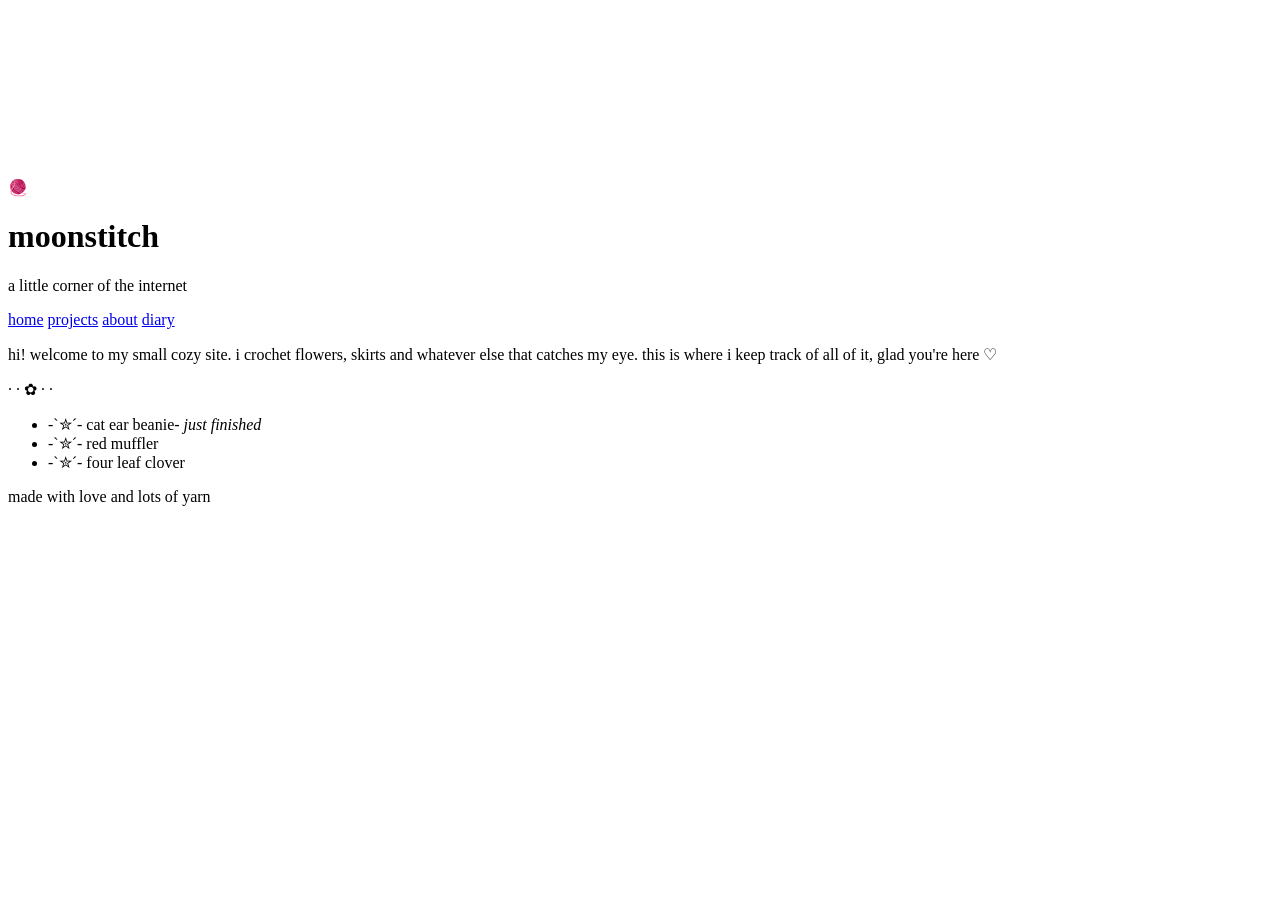
==== index.html @ 2ec6f8ac "Started with the basic html of what I want" ====
<!DOCTYPE html>
<html lang="en">
    <head>
        <meta charset="UTF-8">
        <meta name="viewport" content="width=device-width, initial-scale=1.0">
        <title>moonstitch</title>
        <link rel="stylesheet" href=style.css">
    </head>
    <body>
        <canvas id="sparkles"></canvas>

        <main>

            <header>
                <p class="site-icon">🧶</p>
                <h1>moonstitch</h1>
                <p class="tagline">a little corner of the internet</p>
                <nav>
                    <a href="#">home</a>
                    <a href="projects.html">projects</a>
                    <a href="about.html">about</a>
                    <a href="diary.html">diary</a>
                </nav>
            </header>
            <section class="welcome">
                <p>
                    hi! welcome to my small cozy site.
                    i crochet flowers, skirts and whatever else that catches my eye.
                    this is where i keep track of all of it, glad you're here ♡
                </p>
                <div class="divider">· · ✿ · ·</div>
                <ul class="recent">
                    <li><span class="dot">-`✮´-</span> cat ear beanie<em>- just finished</em></li>
                    <li><span class="dot">-`✮´-</span> red muffler </li>
                    <li><span class="dot">-`✮´-</span> four leaf clover </li>
                </ul>
            </section>

        <footer>made with love and lots of yarn</footer>

    </body>
</html>
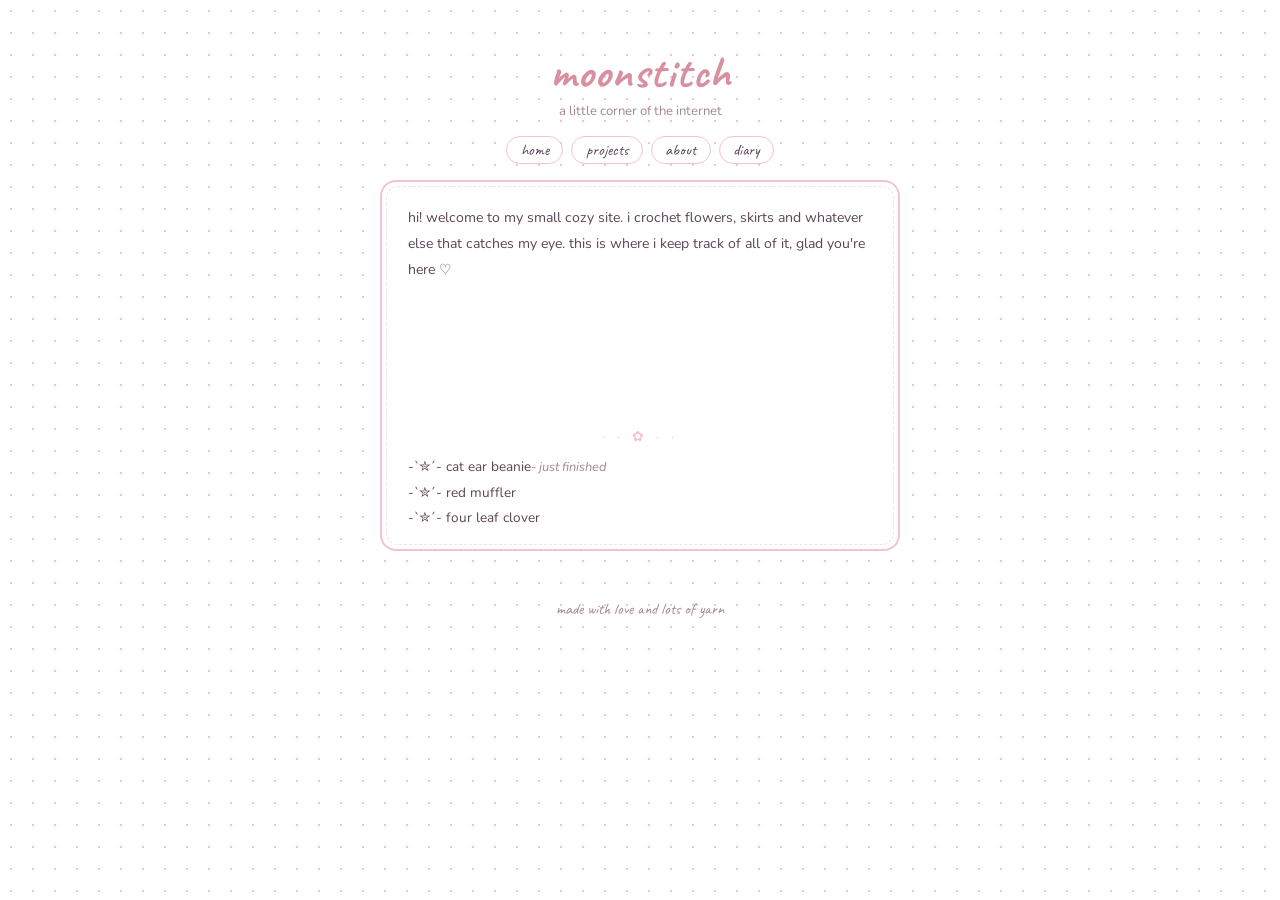
==== commit abdf9022: "Added styling to the index" ====
--- a/index.html
+++ b/index.html
@@ -4,7 +4,7 @@
         <meta charset="UTF-8">
         <meta name="viewport" content="width=device-width, initial-scale=1.0">
         <title>moonstitch</title>
-        <link rel="stylesheet" href=style.css">
+        <link rel="stylesheet" href="style.css">
     </head>
     <body>
         <canvas id="sparkles"></canvas>
@@ -12,7 +12,6 @@
         <main>
 
             <header>
-                <p class="site-icon">🧶</p>
                 <h1>moonstitch</h1>
                 <p class="tagline">a little corner of the internet</p>
                 <nav>
--- a/style.css
+++ b/style.css
@@ -0,0 +1,138 @@
+@import url('https://fonts.googleapis.com/css2?family=Caveat:wght@400;600&family=Nunito:wght@400&display=swap');
+
+*, *::before, *::after { box-sizing: border-box; margin: 0; padding: 0; }
+
+:root {
+    --cream: # fdf6ec;
+    --blush: #f2c4ce;
+    --pink: #d98fa0;
+    --lavender: #c9b3d9;
+    --text: #5a4555;
+    --muted: #a08898;
+}
+
+body {
+    background: var(--cream);
+    background-image: radial-gradient(var(--blush) 1px, transparent 1px);
+    background-size: 22px 22px;
+    color: var(--text);
+    font-family: 'Nunito', sans-serif;
+    min-height: 100vh;
+    display: flex;
+    flex-direction: column;
+    align-items: center;
+}
+
+#sparkles {
+    position: fixed;
+    inset: 0;
+    pointer-events: none;
+    z-index: 100;
+}
+
+main {
+    width: min(520px, 90%);
+    margin: 3rem auto 1rem;
+    display: flex;
+    flex-direction: column;
+    gap: 1rem;
+}
+
+header { text-align: center; }
+
+h1 {
+    font-family: 'Caveat', cursive;
+    font-size: 2.8rem;
+    color: var(--pink);
+    letter-spacing: 1px;
+    line-height: 1.1;
+}
+
+.tagline {
+    font-size: .82rem;
+    color: var(--muted);
+    margin: .3rem 0 1rem;
+}
+
+nav {
+    display: flex;
+    justify-content: center;
+    gap: .5rem;
+    flex-wrap: wrap;
+}
+
+nav a {
+    font-family: 'Caveat', cursive;
+    font-size: 1rem;
+    color: var(--text);
+    text-decoration: none;
+    padding: .2rem .85rem;
+    border: 1.5px solid var(--blush);
+    border-radius: 20px;
+    background: white;
+    transition: background .15s, transform .15s;
+}
+nav a:hover {
+    background: var(--blush);
+    transform: translateY(-2px);
+}
+
+.welcome {
+    background: white;
+    border: 2px solid var(--blush);
+    border-radius: 16px;
+    padding: 1.4rem 1.6rem;
+    position: relative;
+}
+
+.welcome::before {
+    content: '';
+    position: absolute;
+    inset: 4px;
+    border: 1px dashed #f2c4ce88;
+    border-radius: 12px;
+    pointer-events: none;
+}
+
+.welcome p {
+    font-size: .88rem;
+    line-height: 1.85;
+}
+
+.divider {
+    text-align: center;
+    color: var(--blush);
+    letter-spacing: 4px;
+    margin: 9rem 0 .7rem;
+    font-size: .85rem;
+}
+
+.recent {
+    list-style: none;
+    display: flex;
+    flex-direction: column;
+    gap: .4rem;
+}
+
+.recent li {
+    font-size: .85rem;
+}
+
+.recent em {
+    color: var(--lavender);
+    margin-right: .4rem;
+    font-size: .8rem;
+}
+
+.recent em {
+    color: var(--muted);
+    font-style: italic;
+}
+
+footer {
+    text-align: center;
+    padding: 2rem 1rem 1.5rem;
+    font-family: 'Caveat', cursive;
+    font-size: 1rem;
+    color: var(--muted);
+}
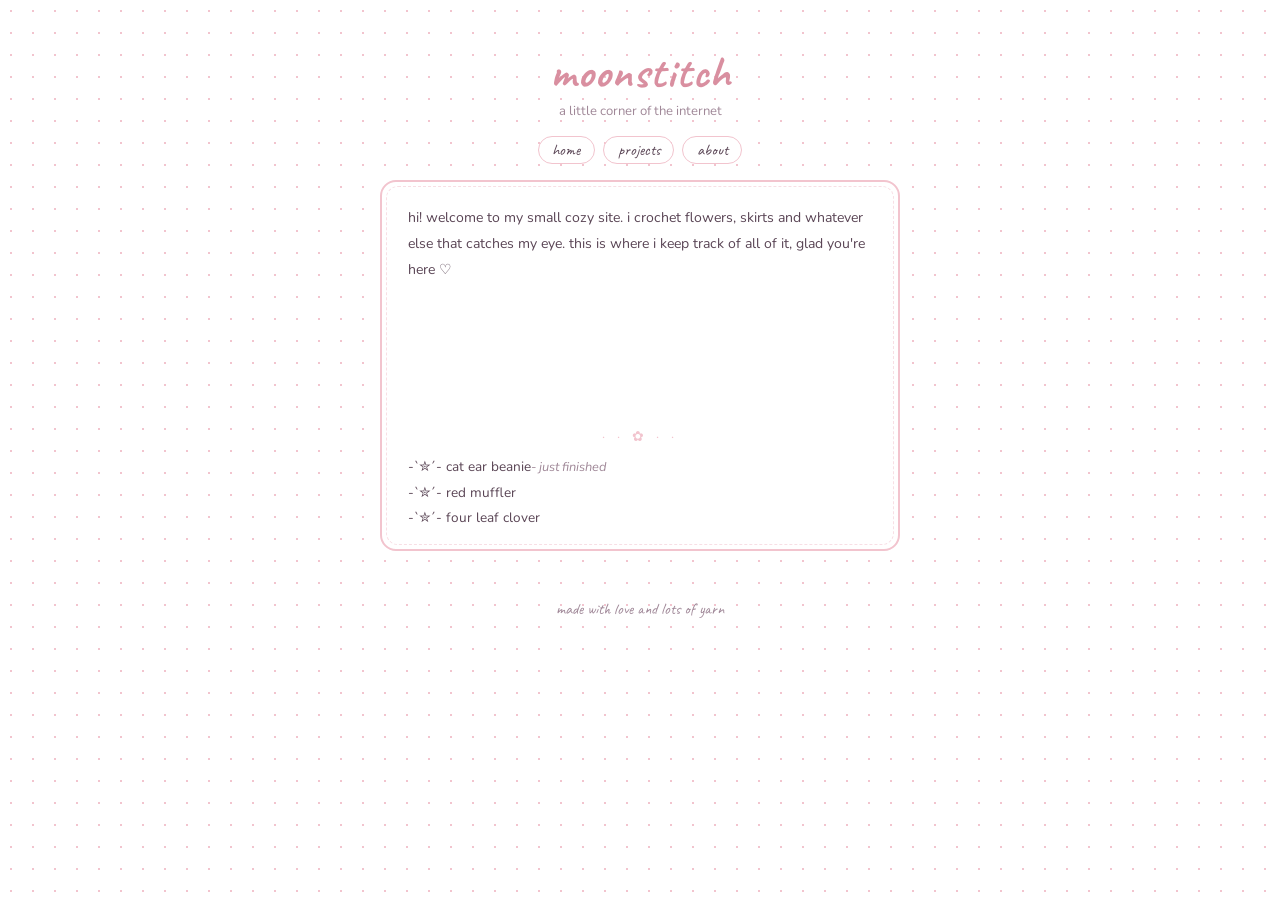
==== commit bf066fc3: "Added the about section & starting to add project in projects section" ====
--- a/index.html
+++ b/index.html
@@ -18,7 +18,6 @@
                     <a href="#">home</a>
                     <a href="projects.html">projects</a>
                     <a href="about.html">about</a>
-                    <a href="diary.html">diary</a>
                 </nav>
             </header>
             <section class="welcome">
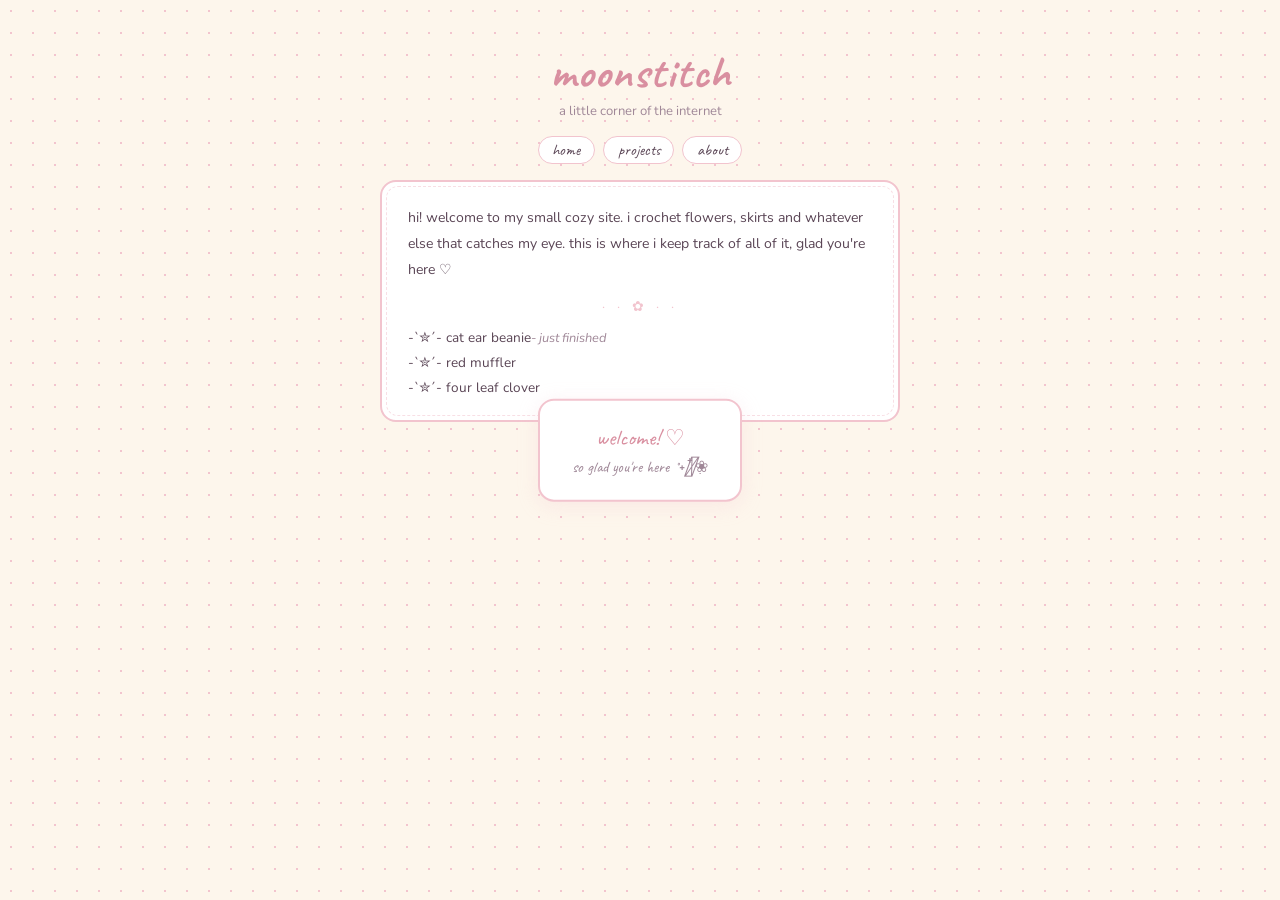
==== commit 38cbf678: "Made it mobile compatible, added a cute cursor & popup" ====
--- a/index.html
+++ b/index.html
@@ -36,5 +36,10 @@
 
         <footer>made with love and lots of yarn</footer>
 
+        <div class="popup" id="popup">
+            <p>welcome! ♡</p>
+            <p class="popup-sub">so glad you're here ˚˖𓍢ִ໋❀</p>
+        </div>
+
     </body>
 </html>
--- a/style.css
+++ b/style.css
@@ -3,7 +3,7 @@
 *, *::before, *::after { box-sizing: border-box; margin: 0; padding: 0; }
 
 :root {
-    --cream: # fdf6ec;
+    --cream: #fdf6ec;
     --blush: #f2c4ce;
     --pink: #d98fa0;
     --lavender: #c9b3d9;
@@ -103,7 +103,7 @@
     text-align: center;
     color: var(--blush);
     letter-spacing: 4px;
-    margin: 9rem 0 .7rem;
+    margin: .9rem 0 .7rem;
     font-size: .85rem;
 }
 
@@ -135,4 +135,139 @@
     font-family: 'Caveat', cursive;
     font-size: 1rem;
     color: var(--muted);
+}
+
+nav a.ctive {
+    background: var(--blush);
+}
+
+.page-title {
+    font-family: 'Caveat', cursive;
+    font-size: 1.4rem;
+    color: var(--pink);
+    margin-bottom: .2rem;
+}
+
+.card {
+    display: flex;
+    gap: 1rem;
+    padding: .9rem 0;
+    border-bottom: 1px dashed var(--blush);
+}
+
+.card:last-child {
+    border-bottom: none;
+}
+
+.card-img {
+    font-size: 2rem;
+    flex-shrink: 0;
+    width: 48px;
+    text-align: center;
+}
+
+.card-name {
+    font-family: 'Caveat', cursive;
+    font-size: 1.15rem;
+    color: var(--pink);
+}
+
+.card-meta {
+    font-size: .75rem;
+    color: var(--muted);
+    margin: .15rem  0 .3rem;
+}
+
+.card-note {
+    font-size: .83rem;
+    font-style: italic;
+    line-height: 1.6;
+}
+
+.badge {
+    font-family: 'Nunito', sans-serif;
+    font-size: .65rem;
+    background: var(--blush);
+    color: white;
+    padding: .1rem .4rem;
+    border-radius: 8px;
+    vertical-align: middle;
+    animation: blink 1.2s step-start infinite;
+}
+
+@keyframes blink {
+    0%, 100% { opacity: 1; }
+    50% { opacity: 0; }
+}
+
+.card-img {
+    flex-shrink: 0;
+    width: 80px;
+    height: 80px;
+}
+
+.card-img img {
+    width: 100%;
+    height: 100%;
+    object-fit: cover;
+    border-radius: 10px;
+    border: 2px solid var(--blush);
+}
+
+.popup {
+    position: fixed;
+    top: 50%;
+    left: 50%;
+    transform: translate(-50%, -50%);
+    background: white;
+    border: 2px solid var(--blush);
+    border-radius: 16px;
+    padding: 1.4rem 2rem;
+    text-align: center;
+    z-index: 200;
+    font-family: 'Caveat', cursive;
+    font-size: 1.4rem;
+    color: var(--pink);
+    box-shadow: 0 4px 20px #f2c4ce44;
+    transition: opacity .6s ease;
+}
+.popup-sub {
+    font-size: 1rem;
+    color: var(--muted);
+    margin-top: .3rem;
+}
+
+body {
+  cursor: url('./pinkyarn32.png') 16 16, auto;
+}
+
+@media (max-width: 480px) {
+    main {
+        margin: 1.5rem auto 1rem;
+        width: 92%;
+    }
+
+    h1 {
+        font-size: 2.2rem;
+    }
+
+    .welcome {
+        padding: 1.1rem 1.1rem;
+    }
+
+    .card {
+        flex-direction: column;
+        gap: .6rem;
+    }
+
+    .card-img {
+        width: 100%;
+        height: 200px;
+    }
+
+    .card-img img {
+        width: 100%;
+        height: 100%;
+        object-fit: cover;
+    }
 }
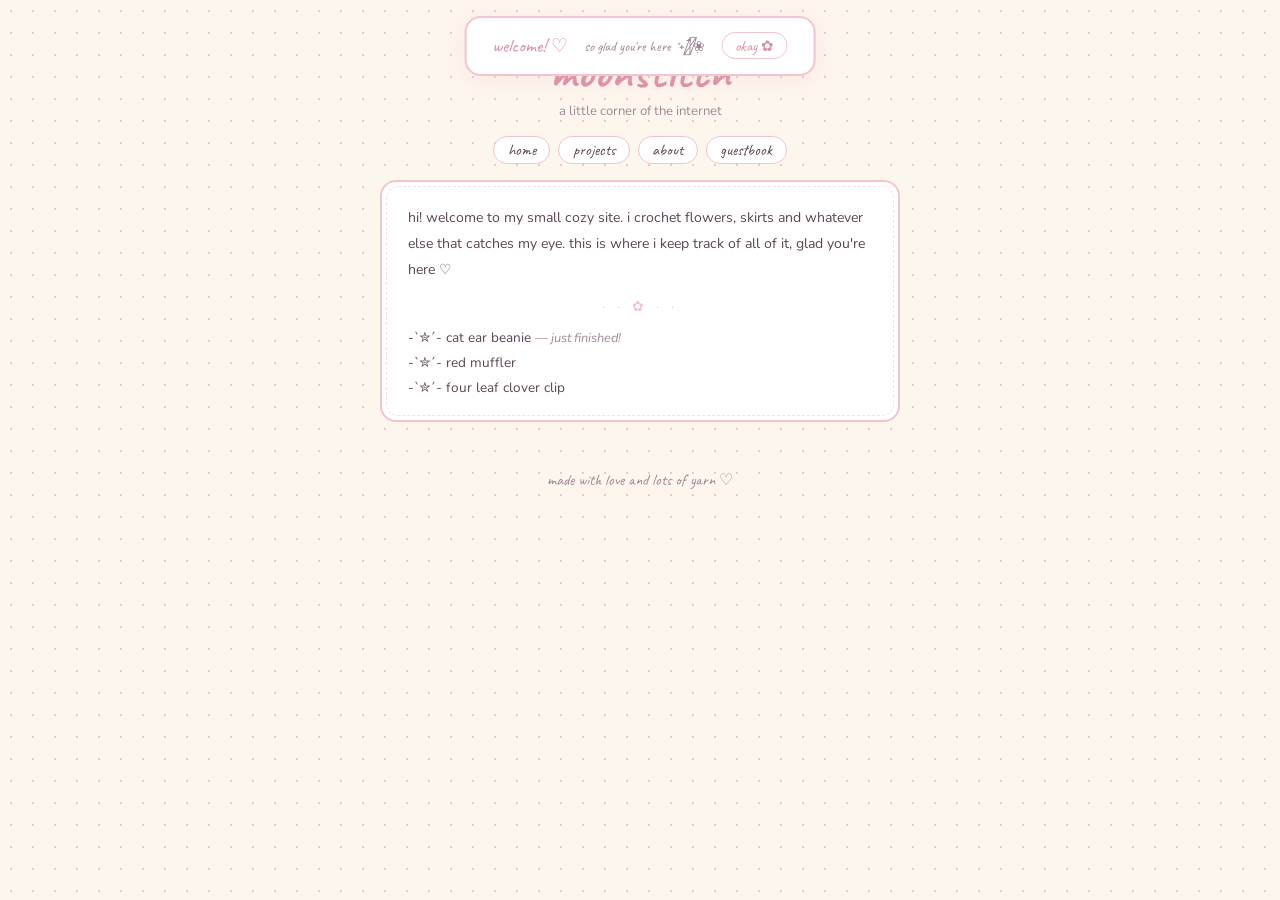
==== commit ff7cbce0: "Fixed the popup not closing and showing the full beanie in the projects section" ====
--- a/index.html
+++ b/index.html
@@ -1,45 +1,50 @@
 <!DOCTYPE html>
 <html lang="en">
-    <head>
-        <meta charset="UTF-8">
-        <meta name="viewport" content="width=device-width, initial-scale=1.0">
-        <title>moonstitch</title>
-        <link rel="stylesheet" href="style.css">
-    </head>
-    <body>
-        <canvas id="sparkles"></canvas>
+<head>
+    <meta charset="UTF-8">
+    <meta name="viewport" content="width=device-width, initial-scale=1.0">
+    <title>moonstitch</title>
+    <link rel="stylesheet" href="style.css">
+</head>
+<body>
+    <canvas id="sparkles"></canvas>
 
-        <main>
+    <div class="overlay" id="overlay"></div>
+    <div class="popup" id="popup">
+        <p>welcome! ♡</p>
+        <p class="popup-sub">so glad you're here ˚˖𓍢ִ໋❀</p>
+        <button class="popup-btn" id="popup-ok">okay ✿</button>
+    </div>
 
-            <header>
-                <h1>moonstitch</h1>
-                <p class="tagline">a little corner of the internet</p>
-                <nav>
-                    <a href="#">home</a>
-                    <a href="projects.html">projects</a>
-                    <a href="about.html">about</a>
-                </nav>
-            </header>
-            <section class="welcome">
-                <p>
-                    hi! welcome to my small cozy site.
-                    i crochet flowers, skirts and whatever else that catches my eye.
-                    this is where i keep track of all of it, glad you're here ♡
-                </p>
-                <div class="divider">· · ✿ · ·</div>
-                <ul class="recent">
-                    <li><span class="dot">-`✮´-</span> cat ear beanie<em>- just finished</em></li>
-                    <li><span class="dot">-`✮´-</span> red muffler </li>
-                    <li><span class="dot">-`✮´-</span> four leaf clover </li>
-                </ul>
-            </section>
+    <main>
+        <header>
+            <h1>moonstitch</h1>
+            <p class="tagline">a little corner of the internet</p>
+            <nav>
+                <a href="index.html" class="active">home</a>
+                <a href="projects.html">projects</a>
+                <a href="about.html">about</a>
+                <a href="guestbook.html">guestbook</a>
+            </nav>
+        </header>
 
-        <footer>made with love and lots of yarn</footer>
+        <section class="welcome">
+            <p>
+                hi! welcome to my small cozy site.
+                i crochet flowers, skirts and whatever else that catches my eye.
+                this is where i keep track of all of it, glad you're here ♡
+            </p>
+            <div class="divider">· · ✿ · ·</div>
+            <ul class="recent">
+                <li><span class="dot">-`✮´-</span> cat ear beanie <em>— just finished!</em></li>
+                <li><span class="dot">-`✮´-</span> red muffler</li>
+                <li><span class="dot">-`✮´-</span> four leaf clover clip</li>
+            </ul>
+        </section>
+    </main>
 
-        <div class="popup" id="popup">
-            <p>welcome! ♡</p>
-            <p class="popup-sub">so glad you're here ˚˖𓍢ִ໋❀</p>
-        </div>
+    <footer>made with love and lots of yarn ♡</footer>
 
-    </body>
-</html>+    <script src="script.js"></script>
+</body>
+</html>
--- a/style.css
+++ b/style.css
@@ -216,25 +216,42 @@
 
 .popup {
     position: fixed;
-    top: 50%;
+    top: 1rem;
     left: 50%;
-    transform: translate(-50%, -50%);
+    transform: translateX(-50%);
     background: white;
     border: 2px solid var(--blush);
     border-radius: 16px;
-    padding: 1.4rem 2rem;
+    padding: .9rem 1.6rem;
     text-align: center;
     z-index: 200;
     font-family: 'Caveat', cursive;
-    font-size: 1.4rem;
+    font-size: 1.2rem;
     color: var(--pink);
     box-shadow: 0 4px 20px #f2c4ce44;
-    transition: opacity .6s ease;
+    transition: opacity .5s ease;
+    display: flex;
+    align-items: center;
+    gap: 1rem;
 }
 .popup-sub {
-    font-size: 1rem;
-    color: var(--muted);
-    margin-top: .3rem;
+    font-size: .9rem;
+    color: var(--muted);
+}
+.popup-btn {
+    font-family: 'Caveat', cursive;
+    font-size: .95rem;
+    background: white;
+    color: var(--pink);
+    border: 1.5px solid var(--blush);
+    border-radius: 20px;
+    padding: .15rem .8rem;
+    cursor: pointer;
+    transition: background .15s;
+    white-space: nowrap;
+}
+.popup-btn:hover {
+    background: var(--blush);
 }
 
 body {
@@ -270,4 +287,54 @@
         height: 100%;
         object-fit: cover;
     }
-}+}
+
+.guestbook-form {
+    display: flex;
+    flex-direction: column;
+    gap: .7rem;
+    margin-top: .5rem;
+}
+
+.guestbook-form input,
+.guestbook-form textarea {
+    font-family: 'Nunito', sans-serif;
+    font-size: .88rem;
+    padding: .6rem .9rem;
+    border: 1.5px solid var(--blush);
+    border-radius: 12px;
+    background: var(--cream);
+    color: var(--text);
+    outline: none;
+    resize: none;
+}
+
+.guestbook-form input:focus,
+guestbook-form textarea:focus {
+    border-color: var(--pink);
+}
+
+.guestbook-form button {
+    font-family: 'Caveat', cursive;
+    font-size: 1.1rem;
+    background: white;
+    color: car(--pink);
+    border: 1.5px solid var(--blush);
+    border-radius: 20px;
+    padding: .3rem 1.2rem;
+    cursor: pointer;
+    align-self: flex-strt;
+    transition: background .15s, transform .15s;
+}
+
+.guestbook-form button:hover {
+    background: var(--blush);
+    transform: translateY(-2px);
+}
+
+body.popup-open main, body.popup-open footer {
+    filter: blur(2px);
+    pointer-events: none;
+}
+
+.img-top { object-position: center top; }
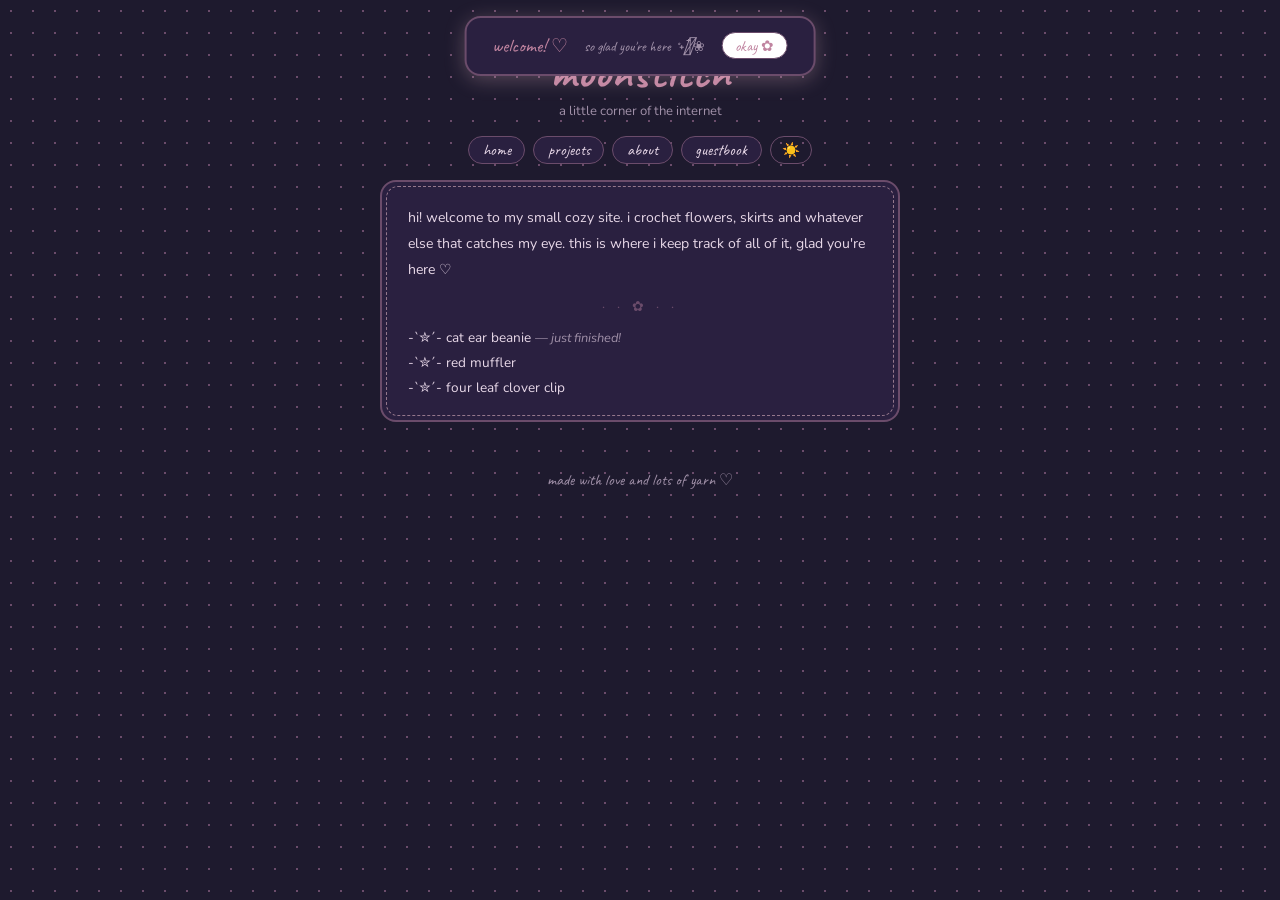
==== commit 8e649703: "Added dark theme and toggle bar" ====
--- a/index.html
+++ b/index.html
@@ -25,6 +25,7 @@
                 <a href="projects.html">projects</a>
                 <a href="about.html">about</a>
                 <a href="guestbook.html">guestbook</a>
+                <button class="theme-btn" id="theme-btn">🌙</button>
             </nav>
         </header>
 
--- a/style.css
+++ b/style.css
@@ -11,6 +11,38 @@
     --muted: #a08898;
 }
 
+body.dark {
+    --cream: #1e1a2e;
+    --blush: #6b4c6b;
+    --pink: #c084a0;
+    --lavender: #7c6b9e;
+    --text: #e8d8e8;
+    --muted: #a090a8;
+    background-color: #1e1a2e;
+}
+
+body.dark .welcome,
+body.dark .box,
+body.dark .widget,
+body.dark nav a,
+body.dark .popup {
+    background: #2a2040;
+}
+
+.theme-btn {
+    background: none;
+    border: 1.5px solid var(--blush);
+    border-radius: 20px;
+    padding: .2rem .7rem;
+    cursor: pointer;
+    font-size: .9rem;
+    transition: background .15s;
+}
+
+.theme-btn:hover {
+    background: var(--blush);
+}
+
 body {
     background: var(--cream);
     background-image: radial-gradient(var(--blush) 1px, transparent 1px);
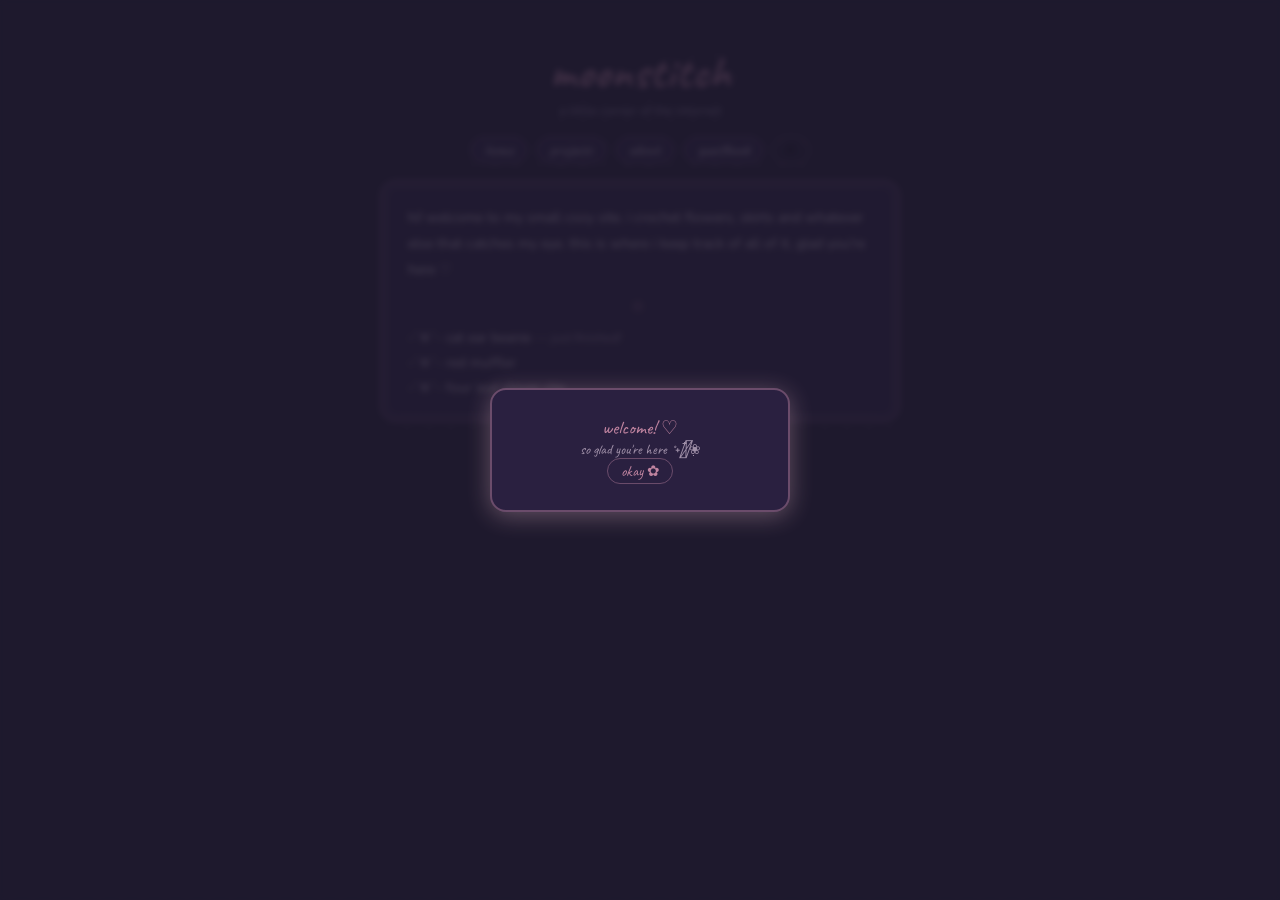
==== commit ed8b825b: "Added a scrollbar" ====
--- a/index.html
+++ b/index.html
@@ -4,12 +4,11 @@
     <meta charset="UTF-8">
     <meta name="viewport" content="width=device-width, initial-scale=1.0">
     <title>moonstitch</title>
+    <script>if(localStorage.getItem('theme')!=='light')document.documentElement.classList.add('dark');</script>
     <link rel="stylesheet" href="style.css">
 </head>
 <body>
-    <canvas id="sparkles"></canvas>
-
-    <div class="overlay" id="overlay"></div>
+<div class="overlay" id="overlay"></div>
     <div class="popup" id="popup">
         <p>welcome! ♡</p>
         <p class="popup-sub">so glad you're here ˚˖𓍢ִ໋❀</p>
@@ -25,7 +24,7 @@
                 <a href="projects.html">projects</a>
                 <a href="about.html">about</a>
                 <a href="guestbook.html">guestbook</a>
-                <button class="theme-btn" id="theme-btn">🌙</button>
+                <button class="theme-btn" id="theme-btn">☾</button>
             </nav>
         </header>
 
--- a/style.css
+++ b/style.css
@@ -11,7 +11,7 @@
     --muted: #a08898;
 }
 
-body.dark {
+html.dark body {
     --cream: #1e1a2e;
     --blush: #6b4c6b;
     --pink: #c084a0;
@@ -21,11 +21,10 @@
     background-color: #1e1a2e;
 }
 
-body.dark .welcome,
-body.dark .box,
-body.dark .widget,
-body.dark nav a,
-body.dark .popup {
+html.dark .welcome,
+html.dark nav a,
+html.dark .popup,
+html.dark .popup-btn {
     background: #2a2040;
 }
 
@@ -169,7 +168,7 @@
     color: var(--muted);
 }
 
-nav a.ctive {
+nav a.active {
     background: var(--blush);
 }
 
@@ -246,25 +245,36 @@
     border: 2px solid var(--blush);
 }
 
+.overlay {
+    position: fixed;
+    inset: 0;
+    background: #fdf6eccc;
+    backdrop-filter: blur(3px);
+    z-index: 199;
+    transition: opacity .5s ease;
+}
+
+html.dark .overlay {
+    background: #1e1a2ecc;
+}
+
 .popup {
     position: fixed;
-    top: 1rem;
+    top: 50%;
     left: 50%;
-    transform: translateX(-50%);
+    transform: translate(-50%, -50%);
     background: white;
     border: 2px solid var(--blush);
     border-radius: 16px;
-    padding: .9rem 1.6rem;
+    padding: 1.6rem 2rem;
     text-align: center;
     z-index: 200;
     font-family: 'Caveat', cursive;
     font-size: 1.2rem;
     color: var(--pink);
-    box-shadow: 0 4px 20px #f2c4ce44;
+    box-shadow: 0 4px 24px #f2c4ce55;
     transition: opacity .5s ease;
-    display: flex;
-    align-items: center;
-    gap: 1rem;
+    width: min(300px, 88vw);
 }
 .popup-sub {
     font-size: .9rem;
@@ -364,9 +374,9 @@
     transform: translateY(-2px);
 }
 
-body.popup-open main, body.popup-open footer {
-    filter: blur(2px);
-    pointer-events: none;
-}
+::-webkit-scrollbar { width: 8px; }
+::-webkit-scrollbar-track { background: var(--cream); }
+::-webkit-scrollbar-thumb { background: var(--blush); border-radius: 10px; }
+::-webkit-scrollbar-thumb:hover { background: var(--pink); }
 
 .img-top { object-position: center top; }
